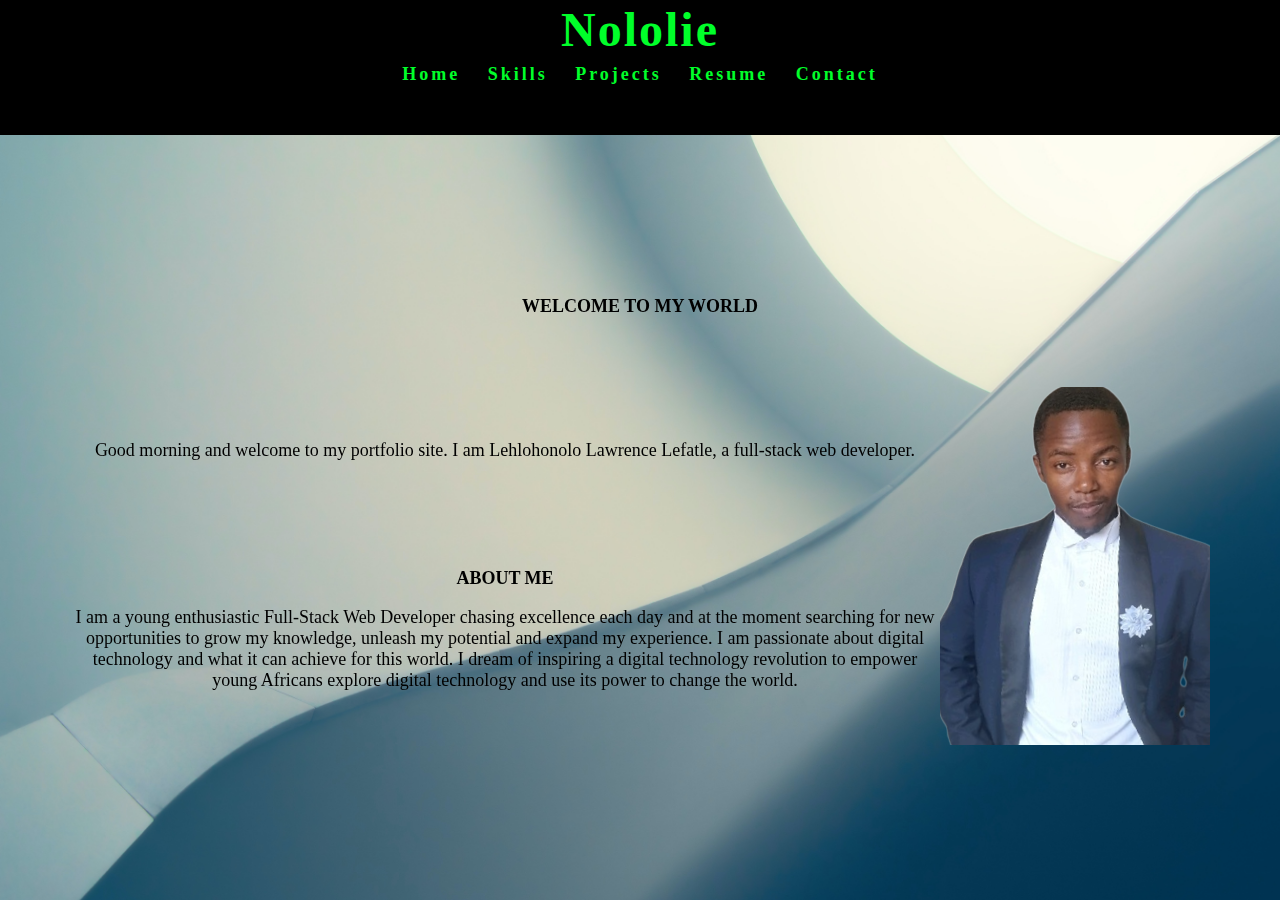
==== index.html @ 095f9fe2 "VAGUE CHANGES" ====
<!DOCTYPE html>
<html>

<head>
    <title>NoloLie</title>
    <link href="css/PortStyle.css" rel="stylesheet">
    <link rel="stylesheet" href="https://cdnjs.cloudflare.com/ajax/libs/font-awesome/5.11.2/css/all.css"
        integrity="sha256-46qynGAkLSFpVbEBog43gvNhfrOj+BmwXdxFgVK/Kvc=" crossorigin="anonymous">
    <script type="text/javaScript" src="index.js"></script>
    <script src="https://pagead2.googlesyndication.com/pagead/js/adsbygoogle.js?client=ca-pub-3805184767299660"
        crossorigin="anonymous"></script>
    <meta name="viewport" content="width=device-width, initial-scale=1.0">
</head>

<body onload="setGreeting()">
    <nav id="myNav" class="myNav">
        <a class="wayHome" href="https://nololie.github.io/" onclick="setGreeting()">
            <h1 class="siteName">Nololie</h1>
        </a>

        <ul id="links" class="links">
            <li id="landing-item" class="nav-link" onclick="toggleMenu(this); setGreeting()">
                <a class="innerNav" href="#landing">Home</a>
            </li>

            <li id="skills-item" class="nav-link" onclick="toggleMenu(this)">
                <a class="innerNav" href="#skills">Skills</a>
            </li>

            <li id="portfolio-item" class="nav-link" onclick="toggleMenu(this)">
                <a class="innerNav" href="#myportfolio">Projects</a>
            </li>

            <li class="nav-link">
                <a id="cv" href="" target="blank">Resume</a>
            </li>

            <li id="contact-item" class="nav-link" onclick="toggleMenu(this)">
                <a class="innerNav" href="#contactMe">Contact</a>
            </li>
        </ul>

        <div class="container" onclick="myFunction(this)">
            <div class="bar1"></div>
            <div class="bar2"></div>
            <div class="bar3"></div>
        </div>
    </nav>

    <div class="portfolio">

        <section id="landing" class="landing landing-item">

            <h1>WELCOME TO MY WORLD</h1>

            <div id="home" class="home">
                <img class="nolo" src="./Mr_Lefatle.png" alt="">

                <div class="greeting"></div>

                <div class="aboutMe">

                    <h1>ABOUT ME</h1>

                    <p>
                        I am a young enthusiastic Full-Stack Web Developer chasing excellence each day and at the
                        moment
                        searching for new opportunities to grow my knowledge, unleash my potential and expand my
                        experience.
                        I am passionate about digital technology and what it can achieve for this world.
                        I dream of inspiring a digital technology revolution to empower young Africans explore digital
                        technology and use its power to change the world.
                    </p>
                </div>

            </div>

        </section>

        <section id="skills" class="skills skills-item">
            <h1>MY SKILLS</h1>

            <div class="categories">
                <div id="skills-icons">
                    <h2 class="dev-skills-heading">Developing skills</h2>
                    <div>
                        <img class="css" src="https://img.icons8.com/color/200/000000/html-5.png" />
                        <p>HTML</p>
                    </div>
                    <div>
                        <img class="css" src="https://img.icons8.com/color/200/000000/css3.png" />
                        <p>CSS</p>
                    </div>
                    <div>
                        <img class="javaScript" src="https://img.icons8.com/color/200/000000/javascript-logo-1.png" />
                        <p>JavaScript</p>
                    </div>
                    <div>
                        <img class="Cpp" src="https://img.icons8.com/color/200/000000/c-plus-plus-logo.png" />
                        <p>C++</p>
                    </div>
                </div>

                <div class="other">
                    <h2 class="heads">Other skills</h2>
                    <p>Microsoft office(Word, Exel and Powerpoint)</p>
                </div>
            </div>
        </section>

        <section id="projects" class="myportfolio portfolio-item">
            <h1>MY PORTFOLIO</h1>

            <div class="websiteRepo">
                <h2>My first website</h2>
                <p>NoloLie was developed by me, it is my very first website.<br>Source code on my<a
                        href="https://github.com/nololie/nololie.github.io" target="blank"> GitHub</a>.</p>
                <h2>Memory game</h2>
                <p> <a href="https://nololie.github.io/memory-game/" target="blank">Play</a>the memory game I developed
                    using pure DOM and javaScript.</p>
                <h2>GitHub ropositories</h2>
                <p>I present to you, work I have done as part of my jorney in learning Web Development at Umuzi
                    Academy.<a href="https://github.com/nololie" target="blank"> See my work</a>.</p>
            </div>
        </section>

        <section id="contactMe" class="contactMe contact-item">
            <h1>CONTACT ME @</h1>

            <div class="categories contacts">
                <!-- Formal platforms -->
                <div class="formal platform">
                    <h2 class="heads">
                        Formal platforms
                    </h2>

                    <a id="gmail" href="mailto:lawrence.lefatle@gmail.com" target="blank">
                        <img src="https://img.icons8.com/fluent/100/000000/gmail.png" /><br>
                        <p class="caption gmail">lawrence.lefatle@gmail.com</p>
                    </a>

                    <a id="linkedin" href="https://www.linkedin.com/in/nolo-lefatle" target="blank">
                        <img src="https://img.icons8.com/color/100/000000/linkedin.png" /><br>
                        <p class="caption linkedin">Lawrence Lefatle</p>
                    </a>
                </div>

                <!-- Social platforms -->
                <div class="social platform">
                    <h2 class="heads">
                        Social platforms
                    </h2>

                    <a id="ig" href="https://www.instagram.com/nololefatle/" target="blank">
                        <img src="https://img.icons8.com/fluent/100/000000/instagram-new.png" /><br>
                        <p class="caption ig">@lehlohonololefatle</p>
                    </a>
                </div>

                <div class="leavedetails">
                    <h2 id="detailsHead" class="detailsHeading" onclick="showForm()">
                        Email me your details and let me get back to you.
                    </h2>

                    <form action="mailto:lawrence.lefatle@gmail.com" method="POST" enctype="text/plain">
                        <h3>Enter your details </h3><br>
                        <input type="text" name="fullName" id="fullName" placeholder="Full name"><br><br>
                        <input type="email" name="email" id="email" placeholder="email"><br><br>
                        <input type="submit" name="submit" id="submit" value="Get back to me">
                    </form><br>
                </div>
            </div>
        </section>

    </div>
</body>

</html>
---- css/PortStyle.css ----
* {
    margin: 0;
    padding: 0;
    color: rgb(0, 0, 0);
    text-decoration: none;
    text-align: center;
    font-size: large;
}

.home {
    display: grid;
    padding: 70px;
}

.portfolio {
    position: fixed;
    top: 15vh;
    height: 90vh;
    padding: 15px 0 15px 0;
    background-image: url(/pexels-johannes-plenio-1103970.jpg);
    background-size: cover;
    width: 100%;
    display: grid;
    place-content: center;
}

.nolo {
    grid-column: 2;
    grid-row-start: 1;
    grid-row-end: 3;
    place-self: center;
}

.myNav {
    background-color: rgb(0, 0, 0);
    letter-spacing: 2px;
    position: sticky;
    top: 0px;
    width: 100%;
    height: 15vh;
}


.links {
    padding: 5px;
    letter-spacing: 3px;
}

.nav-link {
    font-size: large;
    font-weight: bold;
    padding: 2px 10px;
}

.myNav h1 {
    color: rgb(0, 255, 42);
    font-size: xxx-large;
}

li {
    display: inline;
}

.nav-link:hover {
    border-bottom: 2px solid rgb(0, 255, 42);
}

.nav-link a {
    color: rgb(0, 255, 42);
}

.nav-link a:hover {
    color: red;
}

.myNav h1 {
    margin-block: 0;
    padding: 2px;
    font-size: xxx-large;
}

.greeting {
    grid-column: 1;
    grid-row: 1;
    place-self: center;
}

.aboutMe {
    grid-column: 1;
    grid-row: 2;
    place-self: center;
}

.aboutMe h1 {
    padding-bottom: 1rem;
}

#skills,
#projects,
#contactMe {
    display: none;
    place-self: center;
}


.categories {
    grid-template-columns: auto auto;
    display: grid;
}

.contacts {
    grid-template-columns: auto auto;
}

.contacts .formal {
    grid-template-columns: 1fr 1fr;
    grid-template-rows: 1fr 1fr;
}

.formal {
    grid-template-rows: auto auto;
    display: grid;
    grid-column-start: 1;
}

.social {
    grid-template-rows: auto auto;
    display: grid;
    grid-column-start: 2;
}

.formal h2,
.social h2 {
    grid-row-start: 1;
    grid-row-end: 2;
    display: block;
}

.skills-icons {
    grid-template-columns: 1fr 1fr;
    display: grid;
}

#skills-icons {
    display: grid
}

.categories {
    padding: 30px;
}

form {
    display: none;
}

.detailsHeading {
    background-color: blueviolet;
    border: 5px solid burlywood;
}

/* Mobile view */
@media screen and (max-width: 767px) {
    #myNav {
        height: auto;
        display: grid;
    }

    #myNav h1 {
        grid-row: 1;
        grid-column: 1;
        text-align: left;
        padding-left: .8rem;
    }

    #links {
        display: none;
        grid-row: 2;
        grid-column: 1 / 3;
        place-content: center;
        justify-content: space-between;
    }

    .nav-link {
        display: list-item;
    }

    /* RESURVED FOR MENU ICON  BUTTON */
    .container {
        grid-column: 2;
        padding: .5rem;
        place-self: center;
        display: inline-block;
        cursor: pointer;
    }

    .bar1,
    .bar2,
    .bar3 {
        width: 35px;
        height: 5px;
        background-color: rgb(0, 255, 42);
        margin: 6px 0;
        transition: 1s;
        border-radius: 50px;
    }

    .change .bar1 {
        transform: translate(0, 5px) rotate(-45deg);
    }

    .change .bar2 {
        display: none;
    }

    .change .bar3 {
        transform: translate(0, -5px) rotate(45deg);
    }

    .portfolio {
        top: auto;
        height: auto;
        min-height: 100vh;
    }

    #home {
        padding: 1rem 0 0 0;
    }

    .nolo {
        grid-column: 1;
        grid-row: 1;
        width: 50%;
    }

    .greeting {
        grid-row: 2;
        padding: .5rem 1rem 0 1rem;
    }

    .aboutMe {
        grid-row: 3;
        padding: 1.5rem 1rem .2rem 1rem;
    }
}
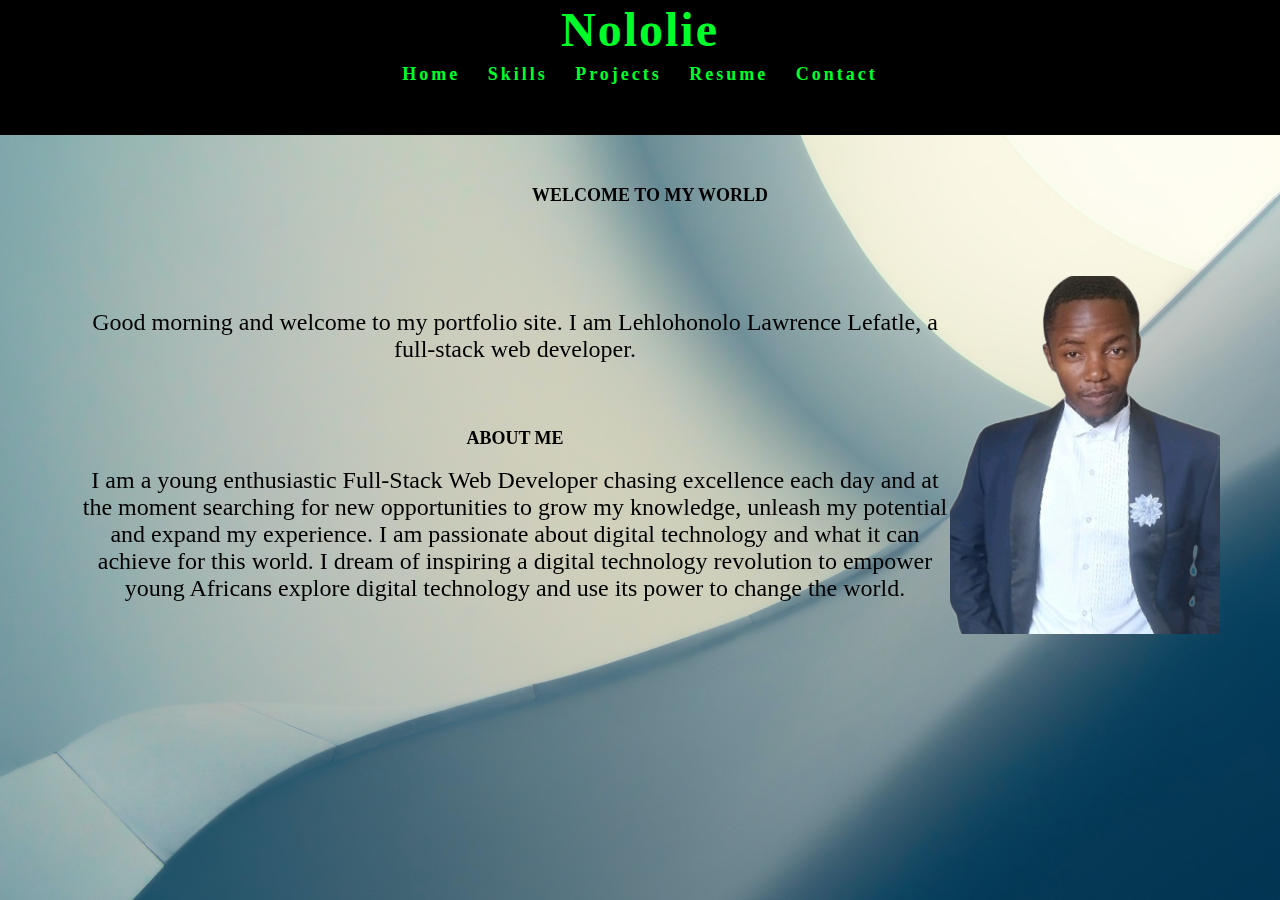
==== commit f4c571c4: "partial style to projects tab and paragraph font" ====
--- a/index.html
+++ b/index.html
@@ -7,14 +7,15 @@
     <link rel="stylesheet" href="https://cdnjs.cloudflare.com/ajax/libs/font-awesome/5.11.2/css/all.css"
         integrity="sha256-46qynGAkLSFpVbEBog43gvNhfrOj+BmwXdxFgVK/Kvc=" crossorigin="anonymous">
     <script type="text/javaScript" src="index.js"></script>
-    <script src="https://pagead2.googlesyndication.com/pagead/js/adsbygoogle.js?client=ca-pub-3805184767299660"
+
+    <script async src="https://pagead2.googlesyndication.com/pagead/js/adsbygoogle.js?client=ca-pub-3805184767299660"
         crossorigin="anonymous"></script>
     <meta name="viewport" content="width=device-width, initial-scale=1.0">
 </head>
 
 <body onload="setGreeting()">
     <nav id="myNav" class="myNav">
-        <a class="wayHome" href="https://nololie.github.io/" onclick="setGreeting()">
+        <a class="wayHome" href="" onclick="setGreeting()">
             <h1 class="siteName">Nololie</h1>
         </a>
 
@@ -84,19 +85,19 @@
                 <div id="skills-icons">
                     <h2 class="dev-skills-heading">Developing skills</h2>
                     <div>
-                        <img class="css" src="https://img.icons8.com/color/200/000000/html-5.png" />
+                        <img class="html" src="https://img.icons8.com/color/100/000000/html-5.png" />
                         <p>HTML</p>
                     </div>
                     <div>
-                        <img class="css" src="https://img.icons8.com/color/200/000000/css3.png" />
+                        <img class="css" src="https://img.icons8.com/color/100/000000/css3.png" />
                         <p>CSS</p>
                     </div>
                     <div>
-                        <img class="javaScript" src="https://img.icons8.com/color/200/000000/javascript-logo-1.png" />
+                        <img class="javaScript" src="https://img.icons8.com/color/100/000000/javascript-logo-1.png" />
                         <p>JavaScript</p>
                     </div>
                     <div>
-                        <img class="Cpp" src="https://img.icons8.com/color/200/000000/c-plus-plus-logo.png" />
+                        <img class="Cpp" src="https://img.icons8.com/color/100/000000/c-plus-plus-logo.png" />
                         <p>C++</p>
                     </div>
                 </div>
@@ -111,16 +112,26 @@
         <section id="projects" class="myportfolio portfolio-item">
             <h1>MY PORTFOLIO</h1>
 
-            <div class="websiteRepo">
-                <h2>My first website</h2>
-                <p>NoloLie was developed by me, it is my very first website.<br>Source code on my<a
-                        href="https://github.com/nololie/nololie.github.io" target="blank"> GitHub</a>.</p>
-                <h2>Memory game</h2>
-                <p> <a href="https://nololie.github.io/memory-game/" target="blank">Play</a>the memory game I developed
-                    using pure DOM and javaScript.</p>
-                <h2>GitHub ropositories</h2>
-                <p>I present to you, work I have done as part of my jorney in learning Web Development at Umuzi
-                    Academy.<a href="https://github.com/nololie" target="blank"> See my work</a>.</p>
+            <div class="websiteRepo projects">
+                <div id="nololie">
+                    <h2>My first website</h2>
+                    <p>Nololie proffesional personal portfolio is the very first website I have ever
+                        developed.<br>Source code on my<a href="https://github.com/nololie/nololie.github.io"
+                            target="blank"> GitHub</a>.</p>
+                </div>
+
+                <div id="memoryGame">
+                    <h2>Memory game</h2>
+                    <p> <a href="https://nololie.github.io/memory-game/" target="blank">Play "The Gossiper"</a>, a
+                        memory game I developed using pure DOM and javaScript.</p>
+                </div>
+
+                <div id="otherProjects">
+                    <h2>GitHub ropositories</h2>
+                    <p>I present to you, work I have done as part of my jorney in learning Web Development at Umuzi
+                        Academy.<a href="https://github.com/nololie" target="blank"> See my work</a>.</p>
+                </div>
+
             </div>
         </section>
 
--- a/css/PortStyle.css
+++ b/css/PortStyle.css
@@ -12,16 +12,52 @@
     padding: 70px;
 }
 
+p {
+    font-size: x-large;
+}
+
 .portfolio {
     position: fixed;
     top: 15vh;
     height: 90vh;
-    padding: 15px 0 15px 0;
+    padding: 50px 10px;
     background-image: url(/pexels-johannes-plenio-1103970.jpg);
     background-size: cover;
     width: 100%;
-    display: grid;
-    place-content: center;
+}
+
+#nololie {
+    grid-area: w;
+    width: fit-content;
+    padding: 5vh;
+    border: solid yellow;
+    border-radius: 2%;
+}
+
+#memoryGame {
+    grid-area: g;
+    width: fit-content;
+    padding: 5vh;
+    border: solid yellow;
+}
+
+#otherProjects {
+    grid-area: o;
+    width: fit-content;
+    padding: 5vh;
+    border: solid yellow;
+}
+
+.projects {
+    grid-template-areas: 'w g o';
+    gap: 10px;
+    display: grid;
+}
+
+
+#projects .websiteRepo,
+.websiteRepo p {
+    padding: 30px 0;
 }
 
 .nolo {
@@ -40,7 +76,6 @@
     height: 15vh;
 }
 
-
 .links {
     padding: 5px;
     letter-spacing: 3px;
@@ -99,13 +134,12 @@
 #projects,
 #contactMe {
     display: none;
-    place-self: center;
-}
-
+}
 
 .categories {
     grid-template-columns: auto auto;
     display: grid;
+    padding: 30px;
 }
 
 .contacts {
@@ -143,10 +177,6 @@
 
 #skills-icons {
     display: grid
-}
-
-.categories {
-    padding: 30px;
 }
 
 form {
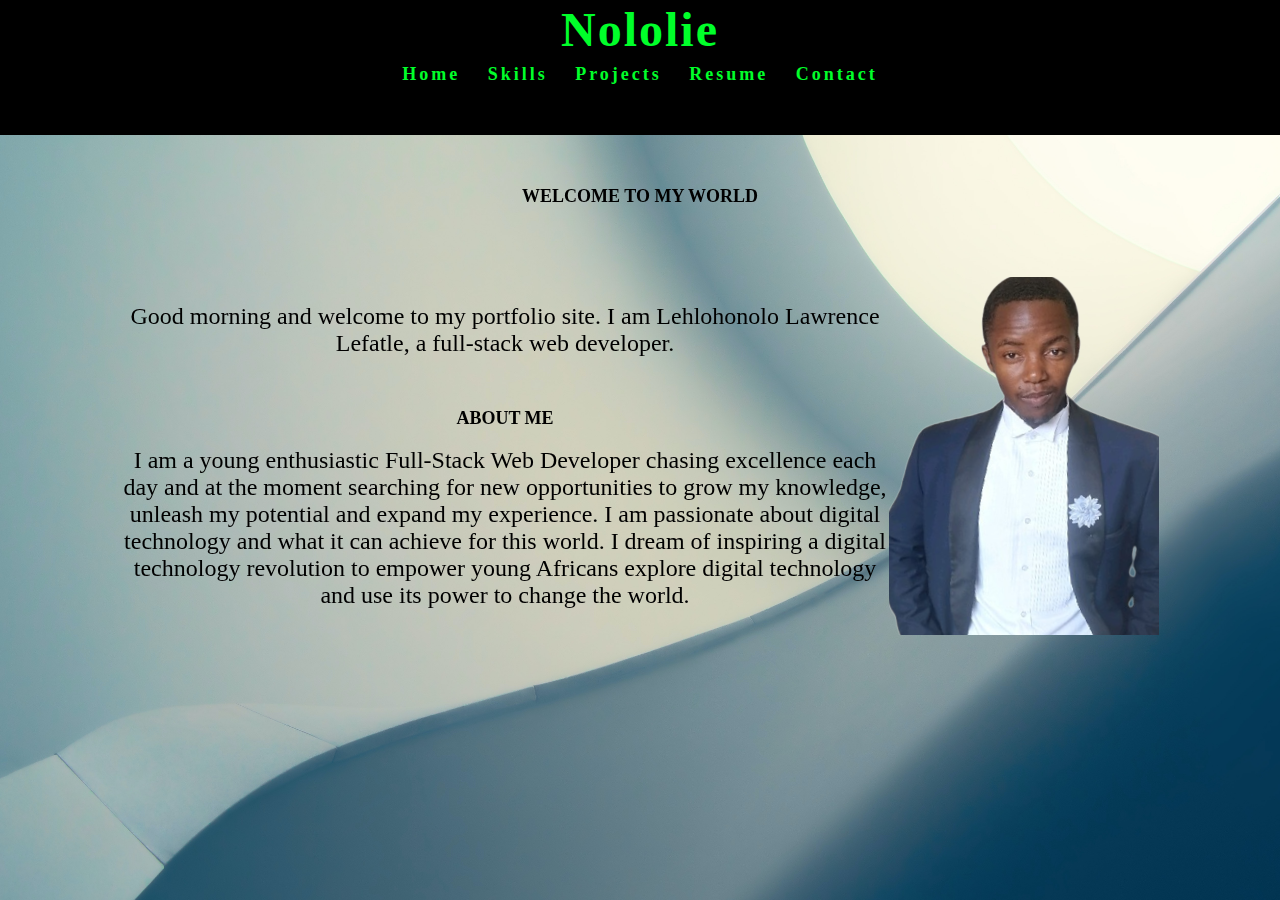
==== commit 66d0f25a: "Styling for portfolio tab" ====
--- a/index.html
+++ b/index.html
@@ -113,24 +113,31 @@
             <h1>MY PORTFOLIO</h1>
 
             <div class="websiteRepo projects">
-                <div id="nololie">
-                    <h2>My first website</h2>
-                    <p>Nololie proffesional personal portfolio is the very first website I have ever
-                        developed.<br>Source code on my<a href="https://github.com/nololie/nololie.github.io"
-                            target="blank"> GitHub</a>.</p>
-                </div>
+                <a href="https://github.com/nololie/nololie.github.io" target="blank">
+                    <div id="nololie" class="project">
+                        <h2>My first website</h2>
+                        <p>Nololie proffesional personal portfolio is the very first website I have ever
+                            developed.<br>Source code on my.</p>
+                    </div>
+                </a>
 
-                <div id="memoryGame">
-                    <h2>Memory game</h2>
-                    <p> <a href="https://nololie.github.io/memory-game/" target="blank">Play "The Gossiper"</a>, a
-                        memory game I developed using pure DOM and javaScript.</p>
-                </div>
 
-                <div id="otherProjects">
-                    <h2>GitHub ropositories</h2>
-                    <p>I present to you, work I have done as part of my jorney in learning Web Development at Umuzi
-                        Academy.<a href="https://github.com/nololie" target="blank"> See my work</a>.</p>
-                </div>
+                <a href="https://nololie.github.io/memory-game/" target="blank">
+                    <div id="memoryGame" class="project">
+                        <h2>Memory game</h2>
+                        <p> Play "The Gossiper", a
+                            memory game I developed using pure DOM and javaScript.</p>
+                    </div>
+                </a>
+
+                <a href="https://github.com/nololie" target="blank">
+                    <div id="otherProjects" class="project">
+                        <h2>GitHub ropositories</h2>
+                        <p>I present to you, work I have done as part of my jorney in learning Web Development at Umuzi
+                            Academy. See my work.</p>
+                    </div>
+                </a>
+
 
             </div>
         </section>
--- a/css/PortStyle.css
+++ b/css/PortStyle.css
@@ -14,50 +14,43 @@
 
 p {
     font-size: x-large;
+    font-weight: 200;
 }
 
 .portfolio {
     position: fixed;
     top: 15vh;
     height: 90vh;
-    padding: 50px 10px;
+    padding: 4%;
     background-image: url(/pexels-johannes-plenio-1103970.jpg);
     background-size: cover;
-    width: 100%;
-}
-
-#nololie {
-    grid-area: w;
-    width: fit-content;
+}
+
+.project {
+    border-radius: 20% 30%;
+    min-width: 300px;
     padding: 5vh;
-    border: solid yellow;
-    border-radius: 2%;
-}
-
-#memoryGame {
-    grid-area: g;
-    width: fit-content;
-    padding: 5vh;
-    border: solid yellow;
-}
-
-#otherProjects {
-    grid-area: o;
-    width: fit-content;
-    padding: 5vh;
-    border: solid yellow;
+    border: solid red;
+    margin: 5% 0;
+}
+
+.project:hover {
+    background-color: lawngreen;
+}
+
+.project p {
+    padding: 3% 0;
 }
 
 .projects {
-    grid-template-areas: 'w g o';
-    gap: 10px;
-    display: grid;
-}
-
+    grid-template-columns: 1fr 1fr 1fr;
+    gap: 1%;
+    display: grid;
+}
 
 #projects .websiteRepo,
 .websiteRepo p {
-    padding: 30px 0;
+    padding: auto 0;
 }
 
 .nolo {
@@ -190,6 +183,20 @@
 
 /* Mobile view */
 @media screen and (max-width: 767px) {
+
+
+    .project {
+        border-radius: 2%;
+        min-width: 300px;
+        padding: 5vh;
+        border: solid red;
+        margin: 5% 0;
+    }
+
+    .projects {
+        display: block;
+    }
+
     #myNav {
         height: auto;
         display: grid;
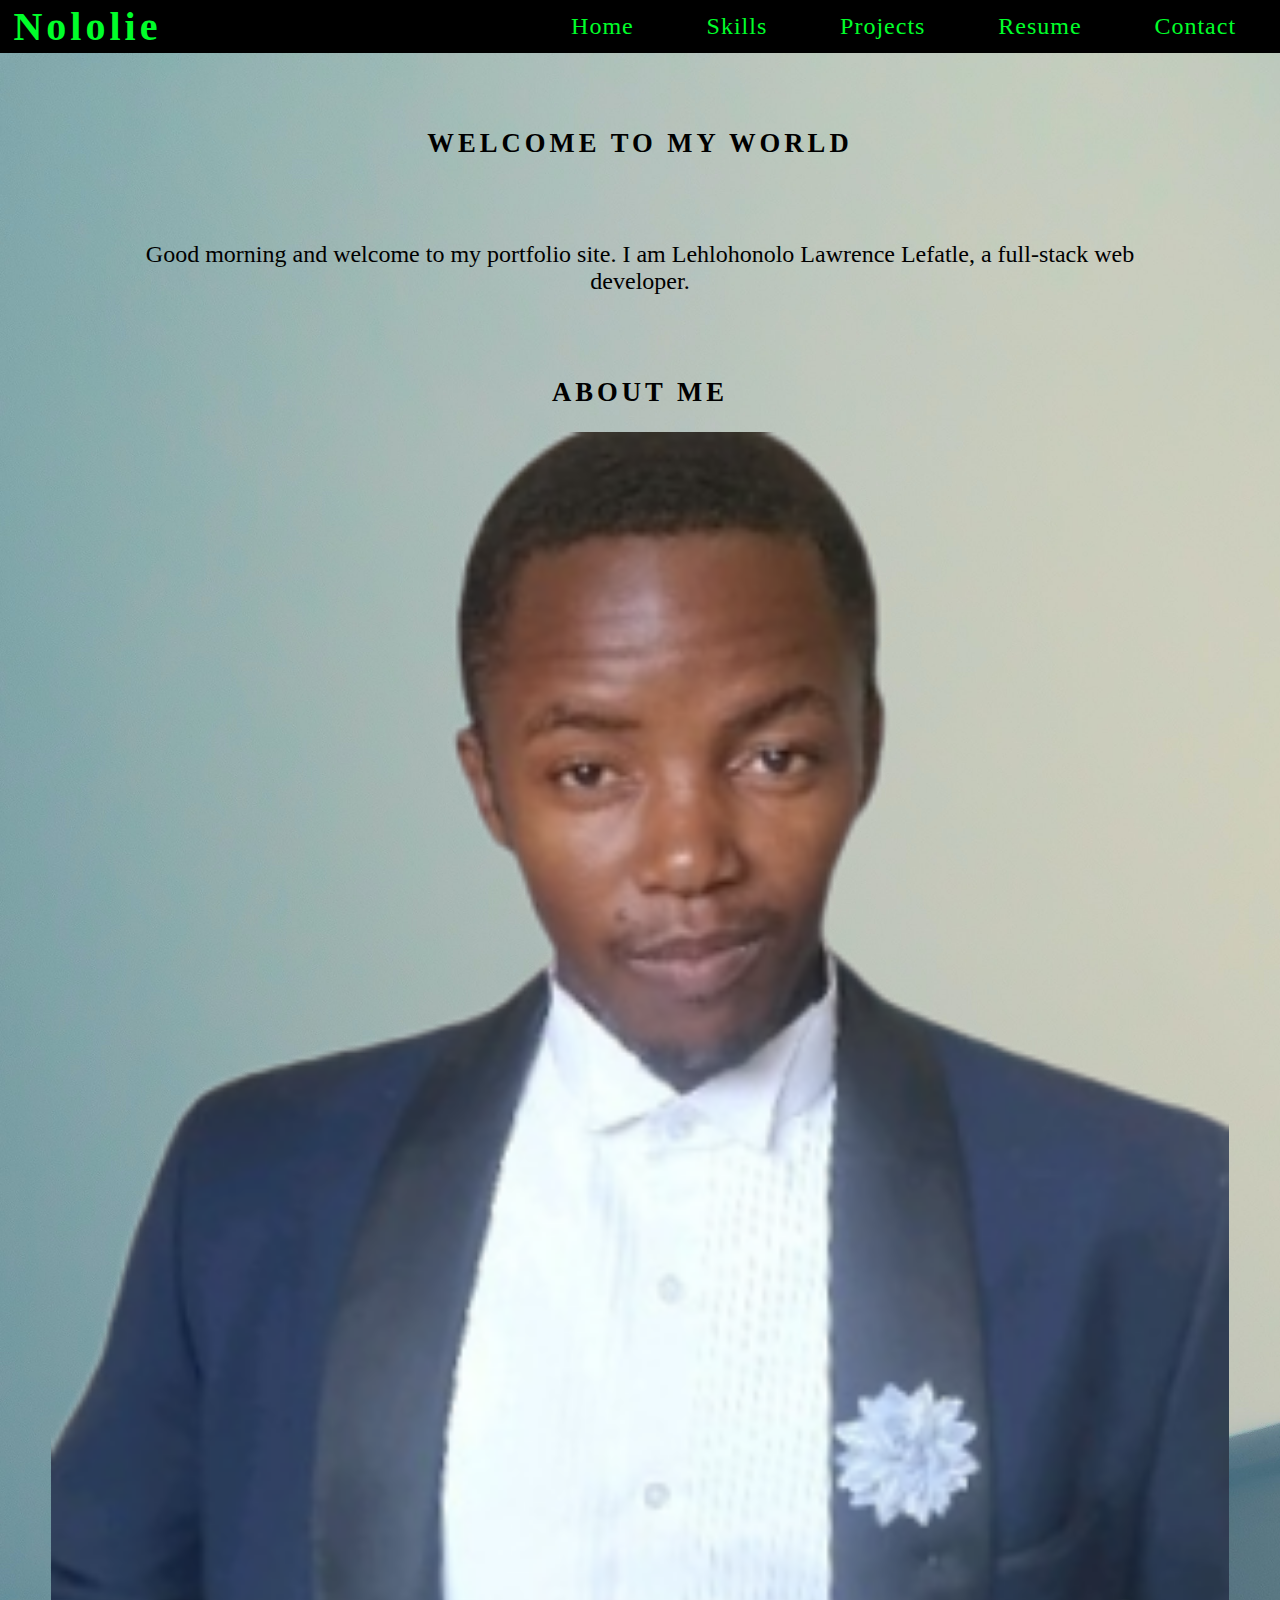
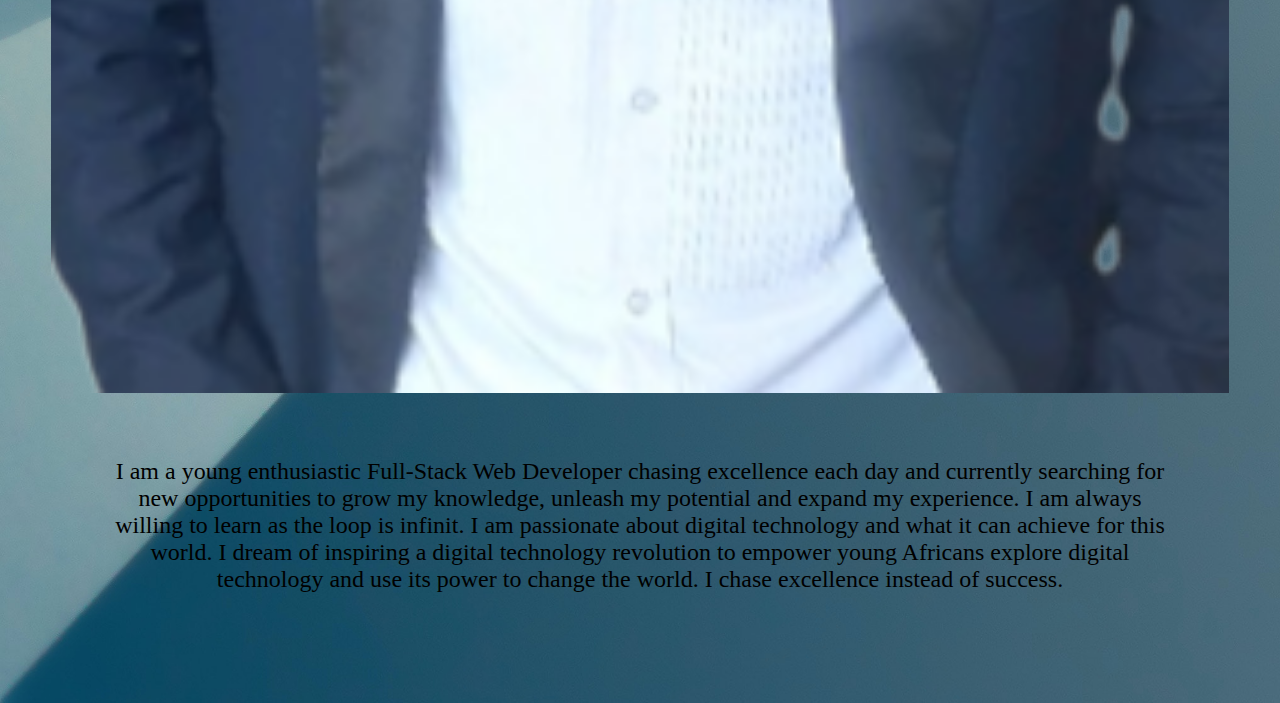
==== commit 045369b0: "Spelling and Desktop view CSS" ====
--- a/index.html
+++ b/index.html
@@ -42,9 +42,9 @@
         </ul>
 
         <div class="container" onclick="myFunction(this)">
-            <div class="bar1"></div>
-            <div class="bar2"></div>
-            <div class="bar3"></div>
+            <div class="barz bar1"></div>
+            <div class="barz bar2"></div>
+            <div class="barz bar3"></div>
         </div>
     </nav>
 
@@ -55,23 +55,24 @@
             <h1>WELCOME TO MY WORLD</h1>
 
             <div id="home" class="home">
-                <img class="nolo" src="./Mr_Lefatle.png" alt="">
 
                 <div class="greeting"></div>
 
                 <div class="aboutMe">
 
                     <h1>ABOUT ME</h1>
+                    <img class="nolo" src="./Mr_Lefatle.png" alt="">
 
                     <p>
-                        I am a young enthusiastic Full-Stack Web Developer chasing excellence each day and at the
-                        moment
+                        I am a young enthusiastic Full-Stack Web Developer chasing excellence each day and currently
                         searching for new opportunities to grow my knowledge, unleash my potential and expand my
-                        experience.
+                        experience. I am always willing to learn as the loop is infinit.
                         I am passionate about digital technology and what it can achieve for this world.
                         I dream of inspiring a digital technology revolution to empower young Africans explore digital
-                        technology and use its power to change the world.
+                        technology and use its power to change the world. I chase excellence instead of success.
                     </p>
+
+
                 </div>
 
             </div>
@@ -84,8 +85,8 @@
             <div class="categories">
                 <div id="skills-icons">
                     <h2 class="dev-skills-heading">Developing skills</h2>
-                    <div>
-                        <img class="html" src="https://img.icons8.com/color/100/000000/html-5.png" />
+                    <div class="html">
+                        <img src="https://img.icons8.com/color/100/000000/html-5.png" />
                         <p>HTML</p>
                     </div>
                     <div>
@@ -113,14 +114,14 @@
             <h1>MY PORTFOLIO</h1>
 
             <div class="websiteRepo projects">
+
                 <a href="https://github.com/nololie/nololie.github.io" target="blank">
                     <div id="nololie" class="project">
                         <h2>My first website</h2>
-                        <p>Nololie proffesional personal portfolio is the very first website I have ever
-                            developed.<br>Source code on my.</p>
+                        <p>Nololie professional personal portfolio is the very first website I have ever
+                            developed.<br>Source code on my GitHub.</p>
                     </div>
                 </a>
-
 
                 <a href="https://nololie.github.io/memory-game/" target="blank">
                     <div id="memoryGame" class="project">
@@ -132,8 +133,9 @@
 
                 <a href="https://github.com/nololie" target="blank">
                     <div id="otherProjects" class="project">
-                        <h2>GitHub ropositories</h2>
-                        <p>I present to you, work I have done as part of my jorney in learning Web Development at Umuzi
+                        <h2>GitHub ripositories</h2>
+                        <p>I present to you, the work I have done as part of my journey in learning Web Development at
+                            Umuzi
                             Academy. See my work.</p>
                     </div>
                 </a>
@@ -143,7 +145,7 @@
         </section>
 
         <section id="contactMe" class="contactMe contact-item">
-            <h1>CONTACT ME @</h1>
+            <h1>CONTACT ME</h1>
 
             <div class="categories contacts">
                 <!-- Formal platforms -->
@@ -171,7 +173,7 @@
 
                     <a id="ig" href="https://www.instagram.com/nololefatle/" target="blank">
                         <img src="https://img.icons8.com/fluent/100/000000/instagram-new.png" /><br>
-                        <p class="caption ig">@lehlohonololefatle</p>
+                        <p class="caption ig">@nolo_lefatle</p>
                     </a>
                 </div>
 
--- a/css/PortStyle.css
+++ b/css/PortStyle.css
@@ -1,281 +1,241 @@
+/* Mobile view */
 * {
     margin: 0;
     padding: 0;
     color: rgb(0, 0, 0);
+    text-align: center;
+    font-size: x-large;
     text-decoration: none;
-    text-align: center;
-    font-size: large;
-}
-
-.home {
+    width: auto;
+}
+
+#skills,
+#projects,
+#contactMe {
+    display: none;
+}
+
+.myNav {
+    background-color: rgb(0, 0, 0);
+    letter-spacing: 1px;
     display: grid;
-    padding: 70px;
-}
-
-p {
-    font-size: x-large;
-    font-weight: 200;
+    align-items: center;
+    position: sticky;
+    top: 0px;
+    height: auto;
+}
+
+.bar1,
+.bar2,
+.bar3 {
+    width: 35px;
+    height: 5px;
+    background-color: rgb(0, 255, 42);
+    margin: 6px 0;
+    transition: 1s;
+    border-radius: 50px;
+}
+
+.change .bar1 {
+    transform: translate(0, 50px) rotate(-45deg);
+}
+
+.change .bar2 {
+    display: none;
+}
+
+.change .bar3 {
+    transform: translate(0, 50px) rotate(45deg);
 }
 
 .portfolio {
-    position: fixed;
-    top: 15vh;
-    height: 90vh;
+    min-height: 90vh;
     padding: 4%;
     background-image: url(/pexels-johannes-plenio-1103970.jpg);
     background-size: cover;
 }
 
 .project {
-    border-radius: 20% 30%;
-    min-width: 300px;
+    border-radius: 4%;
     padding: 5vh;
     border: solid red;
     margin: 5% 0;
 }
 
 .project:hover {
-    background-color: lawngreen;
+    background-color: rgba(1, 60, 87, 0.555);
+    transform: scale(1.1, 1.3);
+    border-radius: 10%;
 }
 
 .project p {
     padding: 3% 0;
 }
 
-.projects {
-    grid-template-columns: 1fr 1fr 1fr;
-    gap: 1%;
-    display: grid;
-}
-
-#projects .websiteRepo,
-.websiteRepo p {
-    padding: auto 0;
-}
-
-.nolo {
-    grid-column: 2;
-    grid-row-start: 1;
-    grid-row-end: 3;
-    place-self: center;
-}
-
-.myNav {
-    background-color: rgb(0, 0, 0);
-    letter-spacing: 2px;
-    position: sticky;
-    top: 0px;
-    width: 100%;
-    height: 15vh;
-}
-
-.links {
-    padding: 5px;
-    letter-spacing: 3px;
-}
-
-.nav-link {
-    font-size: large;
-    font-weight: bold;
-    padding: 2px 10px;
+h1 {
+    font-size: 20pt;
+    letter-spacing: 4px;
+    padding: 2%;
 }
 
 .myNav h1 {
     color: rgb(0, 255, 42);
-    font-size: xxx-large;
-}
-
-li {
-    display: inline;
-}
-
-.nav-link:hover {
-    border-bottom: 2px solid rgb(0, 255, 42);
-}
-
-.nav-link a {
+    font-size: 30pt;
+}
+
+.myNav a {
     color: rgb(0, 255, 42);
 }
 
-.nav-link a:hover {
-    color: red;
-}
-
-.myNav h1 {
-    margin-block: 0;
-    padding: 2px;
-    font-size: xxx-large;
-}
-
-.greeting {
-    grid-column: 1;
+#links {
+    grid-row: 2;
+    grid-column: 1 / 3;
+    display: none;
+    margin: 0;
+}
+
+.wayHome {
+    justify-self: left;
+}
+
+.container {
+    display: grid;
     grid-row: 1;
-    place-self: center;
-}
-
-.aboutMe {
-    grid-column: 1;
-    grid-row: 2;
-    place-self: center;
-}
-
-.aboutMe h1 {
-    padding-bottom: 1rem;
-}
-
-#skills,
-#projects,
-#contactMe {
-    display: none;
-}
-
-.categories {
-    grid-template-columns: auto auto;
+    grid-column: 2;
+    width: 100%;
+    justify-items: center;
+}
+
+img {
+    width: 100%;
+}
+
+input {
+    width: 80%;
+}
+
+p {
+    padding: 5%;
+}
+
+#skills-icons {
     display: grid;
-    padding: 30px;
-}
-
-.contacts {
-    grid-template-columns: auto auto;
-}
-
-.contacts .formal {
     grid-template-columns: 1fr 1fr;
-    grid-template-rows: 1fr 1fr;
-}
-
-.formal {
-    grid-template-rows: auto auto;
-    display: grid;
-    grid-column-start: 1;
-}
-
-.social {
-    grid-template-rows: auto auto;
-    display: grid;
-    grid-column-start: 2;
-}
-
-.formal h2,
-.social h2 {
-    grid-row-start: 1;
-    grid-row-end: 2;
-    display: block;
-}
-
-.skills-icons {
-    grid-template-columns: 1fr 1fr;
-    display: grid;
-}
-
-#skills-icons {
-    display: grid
+}
+
+.dev-skills-heading {
+    grid-column: span 2;
 }
 
 form {
     display: none;
 }
 
-.detailsHeading {
-    background-color: blueviolet;
-    border: 5px solid burlywood;
-}
-
-/* Mobile view */
-@media screen and (max-width: 767px) {
-
+/* Tablet */
+@media screen and (min-width:375px) {}
+
+/* Ipad */
+@media screen and (min-width:768px) {}
+
+/* larger screens */
+@media screen and (min-width:1024px) {
+
+    .myNav {
+        letter-spacing: 1px;
+        align-items: center;
+        position: sticky;
+        top: 0px;
+        height: auto;
+    }
+
+    .barz {
+        display: none;
+    }
+
+    .portfolio {
+        min-height: 90vh;
+        padding: 4%;
+        background-image: url(/pexels-johannes-plenio-1103970.jpg);
+        background-size: cover;
+    }
 
     .project {
-        border-radius: 2%;
-        min-width: 300px;
+        border-radius: 4%;
         padding: 5vh;
         border: solid red;
         margin: 5% 0;
     }
 
-    .projects {
-        display: block;
-    }
-
-    #myNav {
-        height: auto;
+    .project:hover {
+        background-color: rgba(1, 60, 87, 0.555);
+        transform: scale(1.1, 1.3);
+        border-radius: 10%;
+    }
+
+    .project p {
+        padding: 3% 0;
+    }
+
+    h1 {
+        font-size: 20pt;
+        letter-spacing: 4px;
+        padding: 2%;
+    }
+
+    .myNav h1 {
+        color: rgb(0, 255, 42);
+        font-size: 30pt;
+    }
+
+    #links {
+        grid-column: 2;
+        grid-row: 1;
+        color: rgb(0, 255, 42);
+        padding: 1%;
+        display: inline-grid;
+        grid-template-columns: auto auto auto auto auto;
+    }
+
+    .nav-link:hover {
+        border-bottom: 2px solid rgb(0, 255, 42);
+        border-radius: 10%;
+    }
+
+    .nav-link a:hover {
+        color: red;
+    }
+
+    .wayHome {
+        justify-self: left;
+        padding-left: 2%;
+    }
+
+    .wayHome:hover {
+        color: red;
+    }
+
+    img {
+        width: 100%;
+    }
+
+    input {
+        width: 80%;
+    }
+
+    p {
+        padding: 5%;
+    }
+
+    #skills-icons {
         display: grid;
-    }
-
-    #myNav h1 {
-        grid-row: 1;
-        grid-column: 1;
-        text-align: left;
-        padding-left: .8rem;
-    }
-
-    #links {
+        grid-template-columns: 1fr 1fr;
+    }
+
+    .dev-skills-heading {
+        grid-column: span 2;
+    }
+
+    form {
         display: none;
-        grid-row: 2;
-        grid-column: 1 / 3;
-        place-content: center;
-        justify-content: space-between;
-    }
-
-    .nav-link {
-        display: list-item;
-    }
-
-    /* RESURVED FOR MENU ICON  BUTTON */
-    .container {
-        grid-column: 2;
-        padding: .5rem;
-        place-self: center;
-        display: inline-block;
-        cursor: pointer;
-    }
-
-    .bar1,
-    .bar2,
-    .bar3 {
-        width: 35px;
-        height: 5px;
-        background-color: rgb(0, 255, 42);
-        margin: 6px 0;
-        transition: 1s;
-        border-radius: 50px;
-    }
-
-    .change .bar1 {
-        transform: translate(0, 5px) rotate(-45deg);
-    }
-
-    .change .bar2 {
-        display: none;
-    }
-
-    .change .bar3 {
-        transform: translate(0, -5px) rotate(45deg);
-    }
-
-    .portfolio {
-        top: auto;
-        height: auto;
-        min-height: 100vh;
-    }
-
-    #home {
-        padding: 1rem 0 0 0;
-    }
-
-    .nolo {
-        grid-column: 1;
-        grid-row: 1;
-        width: 50%;
-    }
-
-    .greeting {
-        grid-row: 2;
-        padding: .5rem 1rem 0 1rem;
-    }
-
-    .aboutMe {
-        grid-row: 3;
-        padding: 1.5rem 1rem .2rem 1rem;
     }
 }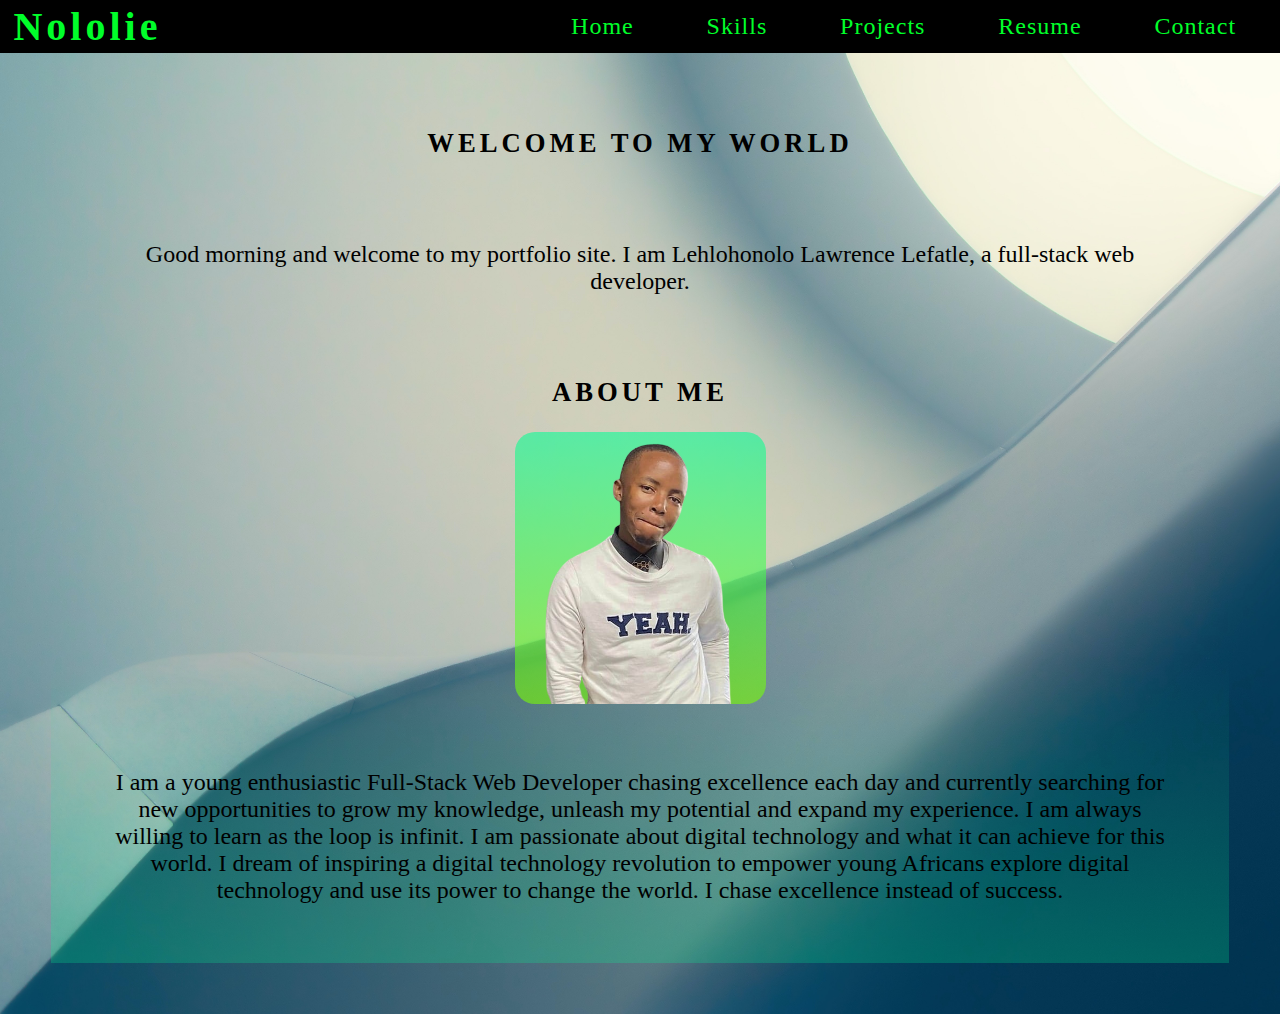
==== commit 462ba0b6: "image and styling update" ====
--- a/index.html
+++ b/index.html
@@ -86,19 +86,123 @@
                 <div id="skills-icons">
                     <h2 class="dev-skills-heading">Developing skills</h2>
                     <div class="html">
-                        <img src="https://img.icons8.com/color/100/000000/html-5.png" />
+                        <svg xmlns="http://www.w3.org/2000/svg" x="0px" y="0px" width="100" height="100"
+                            viewBox="0 0 48 48">
+                            <path fill="#E65100" d="M41,5H7l3,34l14,4l14-4L41,5L41,5z"></path>
+                            <path fill="#FF6D00" d="M24 8L24 39.9 35.2 36.7 37.7 8z"></path>
+                            <path fill="#FFF"
+                                d="M24,25v-4h8.6l-0.7,11.5L24,35.1v-4.2l4.1-1.4l0.3-4.5H24z M32.9,17l0.3-4H24v4H32.9z">
+                            </path>
+                            <path fill="#EEE"
+                                d="M24,30.9v4.2l-7.9-2.6L15.7,27h4l0.2,2.5L24,30.9z M19.1,17H24v-4h-9.1l0.7,12H24v-4h-4.6L19.1,17z">
+                            </path>
+                        </svg>
                         <p>HTML</p>
                     </div>
                     <div>
-                        <img class="css" src="https://img.icons8.com/color/100/000000/css3.png" />
+                        <svg xmlns="http://www.w3.org/2000/svg" x="0px" y="0px" width="100" height="100"
+                            viewBox="0 0 48 48">
+                            <linearGradient id="TQDriqswrKwPOniLrPT12a_7gdY5qNXaKC0_gr1" x1="16.33" x2="32.293"
+                                y1="-2.748" y2="41.109" gradientUnits="userSpaceOnUse">
+                                <stop offset="0" stop-color="#2aa4f4"></stop>
+                                <stop offset="1" stop-color="#007ad9"></stop>
+                            </linearGradient>
+                            <path fill="url(#TQDriqswrKwPOniLrPT12a_7gdY5qNXaKC0_gr1)"
+                                d="M7.192,7.176l2.627,29.77c0.109,1.237,0.97,2.28,2.164,2.621l10.643,3.041	c0.898,0.257,1.849,0.257,2.747,0l10.643-3.041c1.194-0.341,2.055-1.383,2.164-2.621l2.627-29.77C40.911,6.006,39.99,5,38.816,5	H9.184C8.01,5,7.089,6.006,7.192,7.176z">
+                            </path>
+                            <path fill="#35c1f1"
+                                d="M24,8v31.9l9.876-2.822c0.797-0.228,1.371-0.924,1.443-1.749l2.286-26.242	C37.656,8.502,37.196,8,36.609,8H24z">
+                            </path>
+                            <path fill="#fff"
+                                d="M33.1,13H24v4h4.9l-0.3,4H24v4h4.4l-0.3,4.5L24,30.9v4.2l7.9-2.6L32.6,21l0,0L33.1,13z">
+                            </path>
+                            <path fill="#d6e0e9"
+                                d="M24,13v4h-8.9l-0.3-4H24z M19.4,21l0.2,4H24v-4H19.4z M19.8,27h-4l0.3,5.5l7.9,2.6v-4.2l-4.1-1.4	L19.8,27z">
+                            </path>
+                            <path
+                                d="M33.1,13l-0.5,8l-0.7,11.5L24,35.1l-7.9-2.6L15.8,27h4l0.1,2.5l4.1,1.4l4.1-1.4l0.3-4.5H24h-4.4l-0.2-4H24h4.6l0.3-4H24 h-8.9l-0.3-4H24H33.1 M34.164,12H33.1H24h-9.2h-1.078l0.081,1.075l0.3,4L14.172,18H15.1H24h3.822l-0.15,2H24h-4.6h-1.051 l0.052,1.05l0.2,4L18.649,26H15.8h-1.056l0.058,1.054l0.3,5.5l0.037,0.682l0.649,0.214l7.9,2.6L24,36.153l0.313-0.103l7.9-2.6 l0.644-0.212l0.041-0.677l0.7-11.5l0.5-7.998L34.164,12L34.164,12z M20.761,26H24h3.331l-0.185,2.769L24,29.843l-3.128-1.068 l-0.073-1.815L20.761,26L20.761,26z"
+                                opacity=".05"></path>
+                            <path
+                                d="M33.1,13l-0.5,8l-0.7,11.5L24,35.1l-7.9-2.6L15.8,27h4l0.1,2.5l4.1,1.4l4.1-1.4l0.3-4.5H24h-4.4l-0.2-4H24h4.6l0.3-4H24 h-8.9l-0.3-4H24H33.1 M33.632,12.5H33.1H24h-9.2h-0.539l0.04,0.537l0.3,4l0.035,0.463H15.1H24h4.361l-0.225,3H24h-4.6h-0.526 l0.026,0.525l0.2,4l0.024,0.475H19.6H24h3.866l-0.242,3.634L24,30.372l-3.614-1.234L20.3,26.98L20.28,26.5H19.8h-4h-0.528 l0.029,0.527l0.3,5.5l0.019,0.341l0.324,0.107l7.9,2.6L24,35.626l0.156-0.051l7.9-2.6l0.322-0.106l0.021-0.339l0.7-11.5l0.5-7.999 L33.632,12.5L33.632,12.5z"
+                                opacity=".07"></path>
+                        </svg>
                         <p>CSS</p>
                     </div>
                     <div>
-                        <img class="javaScript" src="https://img.icons8.com/color/100/000000/javascript-logo-1.png" />
+                        <svg xmlns="http://www.w3.org/2000/svg" x="0px" y="0px" width="100" height="100"
+                            viewBox="0 0 48 48">
+                            <path fill="#ffd600" d="M6,42V6h36v36H6z"></path>
+                            <path fill="none" stroke="#000001" stroke-miterlimit="10" stroke-width="3.3"
+                                d="M23.783,22.352v9.819 c0,3.764-4.38,4.022-6.283,0.802"></path>
+                            <path fill="none" stroke="#000001" stroke-miterlimit="10" stroke-width="3.3"
+                                d="M34.69,25.343 c-1.739-2.727-5.674-2.345-5.84,0.558c-0.214,3.757,6.768,2.938,6.247,7.107c-0.365,2.92-4.874,3.858-7.193-0.065">
+                            </path>
+                        </svg>
                         <p>JavaScript</p>
                     </div>
                     <div>
-                        <img class="Cpp" src="https://img.icons8.com/color/100/000000/c-plus-plus-logo.png" />
+                        <svg xmlns="http://www.w3.org/2000/svg" x="0px" y="0px" width="100" height="100"
+                            viewBox="0 0 48 48">
+                            <linearGradient id="Ey3AfYdg0JtJGx7I73Eu7a_TpULddJc4gTh_gr1" x1="5" x2="43" y1="24" y2="24"
+                                gradientUnits="userSpaceOnUse">
+                                <stop offset=".002" stop-color="#427fdb"></stop>
+                                <stop offset=".397" stop-color="#2668cb"></stop>
+                                <stop offset=".763" stop-color="#1358bf"></stop>
+                                <stop offset="1" stop-color="#0c52bb"></stop>
+                            </linearGradient>
+                            <path fill="url(#Ey3AfYdg0JtJGx7I73Eu7a_TpULddJc4gTh_gr1)" fill-rule="evenodd"
+                                d="M22.903,3.286c0.679-0.381,1.515-0.381,2.193,0	c3.355,1.883,13.451,7.551,16.807,9.434C42.582,13.1,43,13.804,43,14.566c0,3.766,0,15.101,0,18.867	c0,0.762-0.418,1.466-1.097,1.847c-3.355,1.883-13.451,7.551-16.807,9.434c-0.679,0.381-1.515,0.381-2.193,0	c-3.355-1.883-13.451-7.551-16.807-9.434C5.418,34.899,5,34.196,5,33.434c0-3.766,0-15.101,0-18.867	c0-0.762,0.418-1.466,1.097-1.847C9.451,10.837,19.549,5.169,22.903,3.286z"
+                                clip-rule="evenodd"></path>
+                            <linearGradient id="Ey3AfYdg0JtJGx7I73Eu7b_TpULddJc4gTh_gr2" x1="5" x2="42.487" y1="18.702"
+                                y2="18.702" gradientUnits="userSpaceOnUse">
+                                <stop offset="0" stop-color="#32bdef"></stop>
+                                <stop offset="1" stop-color="#1ea2e4"></stop>
+                            </linearGradient>
+                            <path fill="url(#Ey3AfYdg0JtJGx7I73Eu7b_TpULddJc4gTh_gr2)" fill-rule="evenodd"
+                                d="M5.304,34.404C5.038,34.048,5,33.71,5,33.255c0-3.744,0-15.014,0-18.759c0-0.758,0.417-1.458,1.094-1.836	c3.343-1.872,13.405-7.507,16.748-9.38c0.677-0.379,1.594-0.371,2.271,0.008c3.343,1.872,13.371,7.459,16.714,9.331	c0.27,0.152,0.476,0.335,0.66,0.576L5.304,34.404z"
+                                clip-rule="evenodd"></path>
+                            <path fill="#fff" fill-rule="evenodd"
+                                d="M24,10c7.727,0,14,6.273,14,14s-6.273,14-14,14s-14-6.273-14-14	S16.273,10,24,10z M24,17c3.863,0,7,3.136,7,7c0,3.863-3.137,7-7,7s-7-3.137-7-7C17,20.136,20.136,17,24,17z"
+                                clip-rule="evenodd"></path>
+                            <linearGradient id="Ey3AfYdg0JtJGx7I73Eu7c_TpULddJc4gTh_gr3" x1="23.593" x2="43" y1="23.852"
+                                y2="23.852" gradientUnits="userSpaceOnUse">
+                                <stop offset="0" stop-color="#2aa4f4"></stop>
+                                <stop offset="1" stop-color="#007ad9"></stop>
+                            </linearGradient>
+                            <path fill="url(#Ey3AfYdg0JtJGx7I73Eu7c_TpULddJc4gTh_gr3)" fill-rule="evenodd"
+                                d="M42.485,13.205c0.516,0.483,0.506,1.211,0.506,1.784c0,3.795-0.032,14.589,0.009,18.384c0.004,0.396-0.127,0.813-0.323,1.127	L23.593,24L42.485,13.205z"
+                                clip-rule="evenodd"></path>
+                            <g opacity=".05">
+                                <path
+                                    d="M33,21v2h2v2h-2v2h-2v-2h-2v-2h2v-2H33 M34,20h-1h-2h-1v1v1h-1h-1v1v2v1h1h1v1v1h1h2h1v-1v-1h1h1v-1v-2v-1h-1h-1v-1V20 L34,20z">
+                                </path>
+                                <path
+                                    d="M40,21v2h2v2h-2v2h-2v-2h-2v-2h2v-2H40 M41,20h-1h-2h-1v1v1h-1h-1v1v2v1h1h1v1v1h1h2h1v-1v-1h1h1v-1v-2v-1h-1h-1v-1V20 L41,20z">
+                                </path>
+                            </g>
+                            <g opacity=".07">
+                                <path
+                                    d="M33,21v2h2v2h-2v2h-2v-2h-2v-2h2v-2H33 M33.5,20.5H33h-2h-0.5V21v1.5H29h-0.5V23v2v0.5H29h1.5V27v0.5H31h2h0.5V27v-1.5H35 h0.5V25v-2v-0.5H35h-1.5V21V20.5L33.5,20.5z">
+                                </path>
+                                <path
+                                    d="M40,21v2h2v2h-2v2h-2v-2h-2v-2h2v-2H40 M40.5,20.5H40h-2h-0.5V21v1.5H36h-0.5V23v2v0.5H36h1.5V27v0.5H38h2h0.5V27v-1.5H42 h0.5V25v-2v-0.5H42h-1.5V21V20.5L40.5,20.5z">
+                                </path>
+                            </g>
+                            <polygon fill="#fff"
+                                points="33,21 31,21 31,23 29,23 29,25 31,25 31,27 33,27 33,25 35,25 35,23 33,23">
+                            </polygon>
+                            <polygon fill="#fff"
+                                points="42,23 40,23 40,21 38,21 38,23 36,23 36,25 38,25 38,27 40,27 40,25 42,25">
+                            </polygon>
+                            <g>
+                                <path
+                                    d="M24,10c5.128,0,9.602,2.771,12.041,6.887l-6.073,3.47C28.737,18.347,26.527,17,24,17c-3.864,0-7,3.136-7,7 c0,3.863,3.137,7,7,7c2.57,0,4.812-1.392,6.029-3.459l6.132,3.374C33.75,35.142,29.21,38,24,38c-7.727,0-14-6.273-14-14 S16.273,10,24,10 M24,9C15.729,9,9,15.729,9,24s6.729,15,15,15c5.367,0,10.36-2.908,13.03-7.59l0.503-0.882l-0.89-0.49 l-6.132-3.374l-0.851-0.468l-0.493,0.837C28.09,28.863,26.11,30,24,30c-3.308,0-6-2.692-6-6s2.692-6,6-6 c2.099,0,4.011,1.076,5.115,2.879l0.507,0.828l0.842-0.481l6.073-3.47l0.882-0.504l-0.518-0.874C34.205,11.827,29.262,9,24,9L24,9 z"
+                                    opacity=".05"></path>
+                                <path
+                                    d="M24,10c5.128,0,9.602,2.771,12.041,6.887l-6.073,3.47C28.737,18.347,26.527,17,24,17c-3.864,0-7,3.136-7,7 c0,3.863,3.137,7,7,7c2.57,0,4.812-1.392,6.029-3.459l6.132,3.374C33.75,35.142,29.21,38,24,38c-7.727,0-14-6.273-14-14 S16.273,10,24,10 M24,9.5C16.005,9.5,9.5,16.005,9.5,24S16.005,38.5,24,38.5c5.188,0,10.014-2.812,12.595-7.337l0.252-0.441 l-0.445-0.245l-6.132-3.374l-0.425-0.234l-0.246,0.418C28.431,29.269,26.286,30.5,24,30.5c-3.584,0-6.5-2.916-6.5-6.5 s2.916-6.5,6.5-6.5c2.275,0,4.346,1.166,5.542,3.118l0.253,0.414l0.421-0.241l6.073-3.47l0.441-0.252l-0.259-0.437 C33.864,12.233,29.086,9.5,24,9.5L24,9.5z"
+                                    opacity=".07"></path>
+                            </g>
+                        </svg>
                         <p>C++</p>
                     </div>
                 </div>
@@ -139,8 +243,6 @@
                             Academy. See my work.</p>
                     </div>
                 </a>
-
-
             </div>
         </section>
 
@@ -155,14 +257,16 @@
                     </h2>
 
                     <a id="gmail" href="mailto:lawrence.lefatle@gmail.com" target="blank">
-                        <img src="https://img.icons8.com/fluent/100/000000/gmail.png" /><br>
-                        <p class="caption gmail">lawrence.lefatle@gmail.com</p>
+
+                        <img src="https://img.icons8.com/fluency/96/mail--v1.png" alt="mail--v1" /><br>
+                        lawrence.lefatle@gmail.com <br>
                     </a>
 
                     <a id="linkedin" href="https://www.linkedin.com/in/nolo-lefatle" target="blank">
                         <img src="https://img.icons8.com/color/100/000000/linkedin.png" /><br>
-                        <p class="caption linkedin">Lawrence Lefatle</p>
+                        Lawrence Lefatle <br>
                     </a>
+                    <br>
                 </div>
 
                 <!-- Social platforms -->
@@ -173,12 +277,12 @@
 
                     <a id="ig" href="https://www.instagram.com/nololefatle/" target="blank">
                         <img src="https://img.icons8.com/fluent/100/000000/instagram-new.png" /><br>
-                        <p class="caption ig">@nolo_lefatle</p>
+                        @nolo_lefatle br
                     </a>
                 </div>
 
                 <div class="leavedetails">
-                    <h2 id="detailsHead" class="detailsHeading" onclick="showForm()">
+                    <h2 class="heads" onclick="showForm()">
                         Email me your details and let me get back to you.
                     </h2>
 
--- a/css/PortStyle.css
+++ b/css/PortStyle.css
@@ -55,17 +55,19 @@
     background-size: cover;
 }
 
+.aboutMe {
+    background-image: linear-gradient(rgba(0, 0, 255, 0), rgba(255, 0, 0, 0), rgba(0, 255, 149, 0.226));
+}
+
+.heads {
+    padding-top: 3vh;
+}
+
 .project {
-    border-radius: 4%;
+    border-radius: 10px;
     padding: 5vh;
     border: solid red;
     margin: 5% 0;
-}
-
-.project:hover {
-    background-color: rgba(1, 60, 87, 0.555);
-    transform: scale(1.1, 1.3);
-    border-radius: 10%;
 }
 
 .project p {
@@ -106,8 +108,9 @@
     justify-items: center;
 }
 
-img {
-    width: 100%;
+.contacts {
+    display: grid;
+    grid-template-columns: 1fr 1fr;
 }
 
 input {
@@ -129,6 +132,20 @@
 
 form {
     display: none;
+}
+
+.leavedetails {
+    grid-column: span 2;
+    background-image: linear-gradient(rgba(0, 255, 42, 0.63), rgba(0, 225, 255, 0.678));
+    border-radius: 20px;
+    width: fit-content;
+    padding: 2%;
+    place-self: center;
+}
+
+.nolo {
+    background-image: linear-gradient(rgba(0, 255, 149, 0.568), rgba(123, 255, 0, 0.589));
+    border-radius: 20px;
 }
 
 /* Tablet */
@@ -159,8 +176,14 @@
         background-size: cover;
     }
 
+    .projects {
+        display: grid;
+        grid-template-columns: 1fr 1fr 1fr;
+        gap: 5%;
+    }
+
     .project {
-        border-radius: 4%;
+        border-radius: 10px;
         padding: 5vh;
         border: solid red;
         margin: 5% 0;
@@ -168,8 +191,9 @@
 
     .project:hover {
         background-color: rgba(1, 60, 87, 0.555);
-        transform: scale(1.1, 1.3);
-        border-radius: 10%;
+        transform: scale(1.3, 1.2);
+        transition-duration: 1.5s;
+        border-radius: 40px;
     }
 
     .project p {
@@ -214,10 +238,6 @@
         color: red;
     }
 
-    img {
-        width: 100%;
-    }
-
     input {
         width: 80%;
     }
@@ -238,4 +258,12 @@
     form {
         display: none;
     }
+
+    .leavedetails:hover {
+        background-image: linear-gradient(45deg, rgba(0, 255, 42), rgba(247, 0, 255, 0.322), rgb(0, 225, 255));
+        transform: scale(1.1, 1.2);
+        border-radius: 40px;
+        transition-duration: 1.5s;
+    }
+
 }